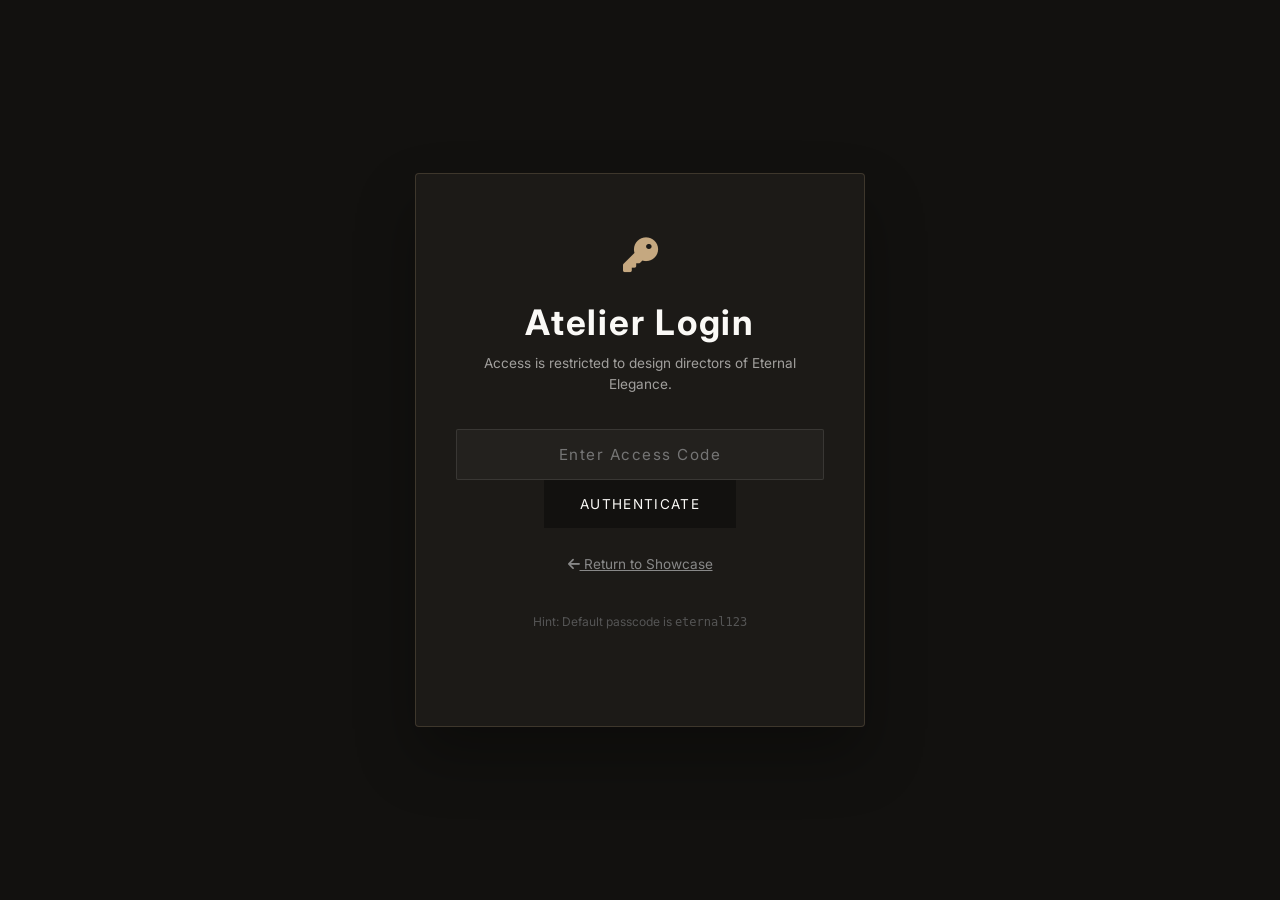
==== admin.html @ 799244a5 "Initial commit of Eternal Elegance website" ====
<!DOCTYPE html>
<html lang="en">
<head>
    <meta charset="UTF-8">
    <meta name="viewport" content="width=device-width, initial-scale=1.0">
    <title>Eternal Elegance | Atelier Dashboard</title>
    <link rel="stylesheet" href="admin.css">
    <link rel="stylesheet" href="https://cdnjs.cloudflare.com/ajax/libs/font-awesome/6.4.0/css/all.min.css">
</head>
<body>

    <!-- Passcode Authentication Screen -->
    <div id="auth-overlay" class="auth-overlay">
        <div class="auth-card">
            <div class="auth-icon"><i class="fa-solid fa-key"></i></div>
            <h2>Atelier Login</h2>
            <p>Access is restricted to design directors of Eternal Elegance.</p>
            <form id="auth-form">
                <div class="form-group">
                    <input type="password" id="passcode-input" class="auth-input" placeholder="Enter Access Code" required>
                </div>
                <button type="submit" class="btn-admin">Authenticate</button>
                <p id="auth-error" class="auth-error">Incorrect Access Code. Please try again.</p>
            </form>
            <div style="margin-top: 25px;">
                <a href="index.html" style="font-size: 0.85rem; color: #888; text-decoration: underline;"><i class="fa-solid fa-arrow-left"></i> Return to Showcase</a>
            </div>
            <p style="margin-top: 40px; font-size: 0.75rem; color: #555;">Hint: Default passcode is <code>eternal123</code></p>
        </div>
    </div>

    <!-- Main Dashboard Application -->
    <div class="dashboard-wrapper">
        <!-- Sidebar Navigation -->
        <aside class="sidebar">
            <div class="sidebar-brand">
                <h2>EE Atelier</h2>
            </div>
            <nav class="sidebar-nav">
                <a href="#" class="nav-item active" data-tab="tab-overview"><i class="fa-solid fa-chart-line"></i> Overview</a>
                <a href="#" class="nav-item" data-tab="tab-add"><i class="fa-solid fa-plus"></i> Add Event Work</a>
                <a href="#" class="nav-item" data-tab="tab-manage"><i class="fa-solid fa-list"></i> Manage Works</a>
                <a href="#" class="nav-item" data-tab="tab-categories"><i class="fa-solid fa-tags"></i> Edit Categories</a>
                <a href="index.html" class="nav-item" style="margin-top: auto; border-top: 1px solid #2C2A29;"><i class="fa-solid fa-globe"></i> Public Website</a>
            </nav>
        </aside>

        <!-- Main Workspace Contents -->
        <main class="main-content">
            <!-- Header bar -->
            <header class="content-header">
                <div class="header-title">
                    <h1 id="tab-title-display">Overview Dashboard</h1>
                    <p id="tab-subtitle-display">Welcome back, Design Director</p>
                </div>
                <div class="header-user">
                    <span>Atelier Administrator</span>
                    <button id="btn-logout" class="logout-btn" title="Lock Panel"><i class="fa-solid fa-lock"></i></button>
                </div>
            </header>

            <!-- TAB 1: OVERVIEW -->
            <section id="tab-overview" class="tab-panel active">
                <div class="stats-grid">
                    <div class="stat-card">
                        <div class="stat-info">
                            <span class="stat-label">Total Event Works</span>
                            <span class="stat-value" id="stat-total-events">0</span>
                        </div>
                        <div class="stat-icon purple"><i class="fa-solid fa-wand-magic-sparkles"></i></div>
                    </div>
                    <div class="stat-card">
                        <div class="stat-info">
                            <span class="stat-label">Event Categories</span>
                            <span class="stat-value" id="stat-total-categories">0</span>
                        </div>
                        <div class="stat-icon gold"><i class="fa-solid fa-tags"></i></div>
                    </div>
                    <div class="stat-card">
                        <div class="stat-info">
                            <span class="stat-label">Showcase Images</span>
                            <span class="stat-value" id="stat-total-images">0</span>
                        </div>
                        <div class="stat-icon blue"><i class="fa-solid fa-image"></i></div>
                    </div>
                </div>

                <div class="panel-card" style="margin-top: 40px;">
                    <div class="panel-card-header">
                        <h2>Quick Actions</h2>
                    </div>
                    <div class="quick-actions-list">
                        <button class="action-btn" onclick="switchTab('tab-add')">
                            <i class="fa-solid fa-circle-plus"></i>
                            <span>Create New Event Project</span>
                        </button>
                        <button class="action-btn" onclick="switchTab('tab-manage')">
                            <i class="fa-solid fa-pen-to-square"></i>
                            <span>Edit Portfolio Catalog</span>
                        </button>
                        <button class="action-btn reset-btn" id="btn-reset-db">
                            <i class="fa-solid fa-rotate-left"></i>
                            <span>Restore Default Seeding</span>
                        </button>
                    </div>
                </div>
            </section>

            <!-- TAB 2: ADD / EDIT EVENT WORK -->
            <section id="tab-add" class="tab-panel">
                <div class="panel-card">
                    <div class="panel-card-header">
                        <h2 id="form-heading">Create Event Project</h2>
                        <button id="btn-cancel-edit" class="btn-text-danger" style="display: none;">Cancel Editing</button>
                    </div>
                    
                    <form id="event-form">
                        <input type="hidden" id="event-edit-id">
                        
                        <div class="form-row">
                            <div class="form-control-group">
                                <label for="event-title">Project Title *</label>
                                <input type="text" id="event-title" class="admin-form-input" placeholder="e.g. Royal Palace Ceremony" required>
                            </div>
                            
                            <div class="form-control-group">
                                <label for="event-category">Event Category *</label>
                                <select id="event-category" class="admin-form-input" required>
                                    <!-- Populated dynamically -->
                                </select>
                            </div>
                        </div>

                        <div class="form-row">
                            <div class="form-control-group">
                                <label for="event-date">Event Date</label>
                                <input type="date" id="event-date" class="admin-form-input">
                            </div>
                            
                            <div class="form-control-group">
                                <label for="event-location">Venue / Location *</label>
                                <input type="text" id="event-location" class="admin-form-input" placeholder="e.g. Udaipur, India" required>
                            </div>
                        </div>

                        <div class="form-control-group">
                            <label for="event-description">Design Narrative / Description *</label>
                            <textarea id="event-description" class="admin-form-input" rows="5" placeholder="Detail the layout concept, flowers used, color palette, lighting details..." required></textarea>
                        </div>

                        <!-- Image Section -->
                        <div class="image-uploader-section">
                            <h3>Showcase Imagery</h3>
                            <p class="section-desc-small">Add images via local file upload (saved as Base64) or copy-paste external URLs.</p>
                            
                            <div class="image-source-inputs">
                                <div class="upload-box-wrapper">
                                    <label class="upload-file-label">
                                        <i class="fa-solid fa-cloud-arrow-up"></i>
                                        <span>Upload Local Image(s)</span>
                                        <input type="file" id="image-file-upload" accept="image/*" multiple style="display: none;">
                                    </label>
                                </div>
                                <div class="url-input-box">
                                    <label for="image-url-input">Or paste Image URL:</label>
                                    <div class="url-input-row">
                                        <input type="url" id="image-url-input" class="admin-form-input" placeholder="https://example.com/wedding.jpg">
                                        <button type="button" id="btn-add-url-img" class="btn-admin-secondary">Add URL</button>
                                    </div>
                                </div>
                            </div>

                            <!-- Preview of Uploaded/Selected Images -->
                            <div class="images-preview-container" id="images-preview-grid">
                                <!-- Previews load here dynamically -->
                                <div class="no-images-text">No images selected yet.</div>
                            </div>
                        </div>

                        <div class="form-actions">
                            <button type="submit" id="btn-save-event" class="btn-admin">Save Project</button>
                            <button type="reset" id="btn-reset-form" class="btn-admin-secondary">Reset Fields</button>
                        </div>
                    </form>
                </div>
            </section>

            <!-- TAB 3: MANAGE WORKS -->
            <section id="tab-manage" class="tab-panel">
                <div class="panel-card">
                    <div class="table-toolbar">
                        <div class="search-box">
                            <i class="fa-solid fa-magnifying-glass"></i>
                            <input type="text" id="manage-search-input" placeholder="Search events...">
                        </div>
                    </div>

                    <div class="table-container">
                        <table class="admin-table">
                            <thead>
                                <tr>
                                    <th>Image</th>
                                    <th>Title</th>
                                    <th>Category</th>
                                    <th>Location</th>
                                    <th>Date</th>
                                    <th>Actions</th>
                                </tr>
                            </thead>
                            <tbody id="manage-events-tbody">
                                <!-- Loaded dynamically from data.js -->
                            </tbody>
                        </table>
                    </div>
                </div>
            </section>

            <!-- TAB 4: EDIT CATEGORIES -->
            <section id="tab-categories" class="tab-panel">
                <div class="categories-layout">
                    <!-- Category list -->
                    <div class="panel-card">
                        <div class="panel-card-header">
                            <h2>Current Categories</h2>
                        </div>
                        <ul class="categories-list" id="admin-categories-list">
                            <!-- Loaded dynamically -->
                        </ul>
                    </div>

                    <!-- Add category form -->
                    <div class="panel-card">
                        <div class="panel-card-header">
                            <h2>Add Category</h2>
                        </div>
                        <form id="category-add-form">
                            <div class="form-control-group">
                                <label for="new-category-name">Category Name *</label>
                                <input type="text" id="new-category-name" class="admin-form-input" placeholder="e.g. Outdoor Receptions" required>
                            </div>
                            <button type="submit" class="btn-admin" style="margin-top: 20px; width: 100%;">Create Category</button>
                        </form>
                    </div>
                </div>
            </section>
        </main>
    </div>

    <script src="data.js"></script>
    <script src="admin.js"></script>
</body>
</html>
---- admin.css ----
/* admin.css - Atelier control dashboard styling */

@import url('https://fonts.googleapis.com/css2?family=Cormorant+Garamond:ital,wght@0,300;0,400;0,500;0,600;0,700;1,400&family=Inter:wght@300;400;500;600&display=swap');

:root {
    --bg-dark: #12110F;         /* Rich Off-black */
    --bg-dark-accent: #1C1A17;  /* Soft Dark Grey */
    --bg-light: #FAF9F6;
    --bg-card: #FFFFFF;
    
    --text-primary: #1C1A17;
    --text-secondary: #65605C;
    --text-light: #FAF9F6;
    
    --accent-gold: #C5A880;     /* Muted Champagne Gold */
    --accent-gold-hover: #D4AF37; /* Radiant Gold */
    --border-color: #E2DBD2;
    --font-serif: 'Cormorant Garamond', serif;
    --font-sans: 'Inter', sans-serif;
    
    --transition: 0.3s cubic-bezier(0.16, 1, 0.3, 1);
}

* {
    margin: 0;
    padding: 0;
    box-sizing: border-box;
}

body {
    background-color: var(--bg-light);
    color: var(--text-primary);
    font-family: var(--font-sans);
    overflow-x: hidden;
}

/* Authentication Overlay styling */
.auth-overlay {
    position: fixed;
    top: 0;
    left: 0;
    width: 100vw;
    height: 100vh;
    background-color: var(--bg-dark);
    display: flex;
    justify-content: center;
    align-items: center;
    z-index: 11000;
    transition: opacity 0.5s ease-out, visibility 0.5s ease-out;
}

.auth-overlay.authenticated {
    opacity: 0;
    visibility: hidden;
}

.auth-card {
    background-color: var(--bg-dark-accent);
    padding: 60px 40px;
    width: 100%;
    max-width: 450px;
    border-radius: 4px;
    border: 1px solid rgba(197, 168, 128, 0.2);
    text-align: center;
    box-shadow: 0 30px 60px rgba(0, 0, 0, 0.3);
}

.auth-icon {
    font-size: 2.2rem;
    color: var(--accent-gold);
    margin-bottom: 25px;
}

.auth-card h2 {
    color: var(--text-light);
    font-size: 2.2rem;
    margin-bottom: 10px;
    letter-spacing: 0.05em;
}

.auth-card p {
    color: rgba(250, 249, 246, 0.6);
    font-size: 0.85rem;
    margin-bottom: 35px;
    line-height: 1.5;
}

.auth-input {
    width: 100%;
    padding: 15px;
    background: rgba(250, 249, 246, 0.03);
    border: 1px solid rgba(250, 249, 246, 0.1);
    color: var(--text-light);
    font-family: var(--font-sans);
    font-size: 0.95rem;
    text-align: center;
    letter-spacing: 0.1em;
    border-radius: 2px;
    outline: none;
    transition: var(--transition);
}

.auth-input:focus {
    border-color: var(--accent-gold);
    background: rgba(250, 249, 246, 0.05);
}

.auth-error {
    color: #E05A47;
    font-size: 0.8rem;
    margin-top: 15px;
    display: none;
}

/* Dashboard Layout */
.dashboard-wrapper {
    display: flex;
    min-height: 100vh;
}

/* Sidebar navigation */
.sidebar {
    width: 280px;
    background-color: var(--bg-dark);
    color: var(--text-light);
    display: flex;
    flex-direction: column;
    border-right: 1px solid rgba(250, 249, 246, 0.05);
    flex-shrink: 0;
}

.sidebar-brand {
    padding: 30px 40px;
    border-bottom: 1px solid rgba(250, 249, 246, 0.05);
}

.sidebar-brand h2 {
    font-size: 1.6rem;
    color: var(--accent-gold);
    letter-spacing: 0.1em;
}

.sidebar-nav {
    display: flex;
    flex-direction: column;
    padding: 30px 20px;
    gap: 10px;
    height: 100%;
}

.nav-item {
    display: flex;
    align-items: center;
    gap: 15px;
    padding: 15px 20px;
    border-radius: 2px;
    font-size: 0.9rem;
    color: rgba(250, 249, 246, 0.6);
    transition: var(--transition);
    cursor: pointer;
}

.nav-item i {
    width: 20px;
    font-size: 1rem;
}

.nav-item:hover {
    color: var(--text-light);
    background-color: rgba(250, 249, 246, 0.03);
}

.nav-item.active {
    color: var(--bg-dark);
    background-color: var(--accent-gold);
    font-weight: 500;
}

/* Main content workspace */
.main-content {
    flex-grow: 1;
    background-color: var(--bg-light);
    padding: 40px 60px;
    overflow-y: auto;
    max-height: 100vh;
}

.content-header {
    display: flex;
    justify-content: space-between;
    align-items: center;
    border-bottom: 1px solid var(--border-color);
    padding-bottom: 30px;
    margin-bottom: 40px;
}

.header-title h1 {
    font-size: 2.2rem;
    margin-bottom: 5px;
}

.header-title p {
    font-size: 0.85rem;
    color: var(--text-secondary);
}

.header-user {
    display: flex;
    align-items: center;
    gap: 15px;
}

.header-user span {
    font-size: 0.85rem;
    font-weight: 500;
}

.logout-btn {
    background: none;
    border: 1px solid var(--border-color);
    width: 40px;
    height: 40px;
    border-radius: 50%;
    cursor: pointer;
    color: var(--text-secondary);
    display: flex;
    align-items: center;
    justify-content: center;
    transition: var(--transition);
}

.logout-btn:hover {
    border-color: #E05A47;
    color: #E05A47;
}

/* Tabs panels */
.tab-panel {
    display: none;
}

.tab-panel.active {
    display: block;
}

/* Stats Layout */
.stats-grid {
    display: grid;
    grid-template-columns: repeat(3, 1fr);
    gap: 30px;
}

.stat-card {
    background-color: var(--bg-card);
    padding: 30px 40px;
    border-radius: 2px;
    border: 1px solid var(--border-color);
    box-shadow: 0 10px 20px rgba(0,0,0,0.01);
    display: flex;
    justify-content: space-between;
    align-items: center;
}

.stat-info {
    display: flex;
    flex-direction: column;
}

.stat-label {
    font-size: 0.8rem;
    text-transform: uppercase;
    letter-spacing: 0.1em;
    color: var(--text-secondary);
    margin-bottom: 8px;
}

.stat-value {
    font-family: var(--font-serif);
    font-size: 2.5rem;
    color: var(--text-primary);
}

.stat-icon {
    width: 60px;
    height: 60px;
    border-radius: 50%;
    display: flex;
    align-items: center;
    justify-content: center;
    font-size: 1.4rem;
}

.stat-icon.purple { background-color: #F3EFFF; color: #7B61FF; }
.stat-icon.gold { background-color: var(--accent-gold-light); color: var(--accent-gold); }
.stat-icon.blue { background-color: #EDF7FF; color: #4FA8FF; }

/* Panel card layouts */
.panel-card {
    background-color: var(--bg-card);
    border: 1px solid var(--border-color);
    border-radius: 2px;
    padding: 40px;
    box-shadow: 0 15px 30px rgba(0,0,0,0.01);
    margin-bottom: 30px;
}

.panel-card-header {
    display: flex;
    justify-content: space-between;
    align-items: center;
    border-bottom: 1px solid var(--border-color);
    padding-bottom: 20px;
    margin-bottom: 30px;
}

.panel-card-header h2 {
    font-size: 1.5rem;
}

/* Quick actions */
.quick-actions-list {
    display: flex;
    gap: 20px;
}

.action-btn {
    flex: 1;
    display: flex;
    flex-direction: column;
    align-items: center;
    gap: 15px;
    padding: 30px;
    border: 1px dashed var(--border-color);
    background: transparent;
    cursor: pointer;
    font-family: var(--font-sans);
    border-radius: 2px;
    transition: var(--transition);
}

.action-btn i {
    font-size: 2rem;
    color: var(--accent-gold);
}

.action-btn:hover {
    border-color: var(--accent-gold);
    background: var(--accent-gold-light);
}

.action-btn.reset-btn i {
    color: #888;
}

.action-btn.reset-btn:hover {
    border-color: #E05A47;
    background: #FFF2F0;
}

.action-btn.reset-btn:hover i {
    color: #E05A47;
}

/* Forms layout */
.form-row {
    display: grid;
    grid-template-columns: 1fr 1fr;
    gap: 30px;
}

.form-control-group {
    display: flex;
    flex-direction: column;
    gap: 8px;
    margin-bottom: 25px;
}

.form-control-group label {
    font-size: 0.85rem;
    font-weight: 500;
    text-transform: uppercase;
    letter-spacing: 0.05em;
    color: var(--text-secondary);
}

.admin-form-input {
    width: 100%;
    padding: 12px 15px;
    border: 1px solid var(--border-color);
    border-radius: 2px;
    font-family: var(--font-sans);
    font-size: 0.95rem;
    color: var(--text-primary);
    background-color: var(--bg-light);
    outline: none;
    transition: var(--transition);
}

.admin-form-input:focus {
    border-color: var(--accent-gold);
    background-color: var(--bg-card);
}

/* Button stylings */
.btn-admin {
    padding: 15px 35px;
    background-color: var(--bg-dark);
    color: var(--text-light);
    border: 1px solid var(--bg-dark);
    font-family: var(--font-sans);
    font-size: 0.85rem;
    text-transform: uppercase;
    letter-spacing: 0.1em;
    cursor: pointer;
    transition: var(--transition);
}

.btn-admin:hover {
    background-color: var(--accent-gold);
    border-color: var(--accent-gold);
    color: var(--bg-dark);
}

.btn-admin-secondary {
    padding: 15px 35px;
    background-color: transparent;
    border: 1px solid var(--border-color);
    color: var(--text-secondary);
    font-family: var(--font-sans);
    font-size: 0.85rem;
    text-transform: uppercase;
    letter-spacing: 0.1em;
    cursor: pointer;
    transition: var(--transition);
}

.btn-admin-secondary:hover {
    border-color: var(--text-primary);
    color: var(--text-primary);
}

.btn-text-danger {
    background: none;
    border: none;
    color: #E05A47;
    font-size: 0.9rem;
    cursor: pointer;
    text-decoration: underline;
}

.form-actions {
    display: flex;
    gap: 20px;
    border-top: 1px solid var(--border-color);
    padding-top: 30px;
    margin-top: 20px;
}

/* Image Upload UI */
.image-uploader-section {
    border: 1px solid var(--border-color);
    padding: 30px;
    border-radius: 2px;
    margin-bottom: 25px;
}

.image-uploader-section h3 {
    font-size: 1.1rem;
    margin-bottom: 5px;
}

.section-desc-small {
    font-size: 0.8rem;
    color: var(--text-secondary);
    margin-bottom: 25px;
}

.image-source-inputs {
    display: grid;
    grid-template-columns: 1fr 1.2fr;
    gap: 40px;
    margin-bottom: 30px;
    align-items: flex-end;
}

.upload-box-wrapper {
    height: 100%;
}

.upload-file-label {
    display: flex;
    flex-direction: column;
    align-items: center;
    justify-content: center;
    gap: 12px;
    border: 2px dashed var(--accent-gold);
    background-color: var(--accent-gold-light);
    height: 120px;
    border-radius: 4px;
    cursor: pointer;
    transition: var(--transition);
}

.upload-file-label:hover {
    background-color: #EFECE6;
}

.upload-file-label i {
    font-size: 1.8rem;
    color: var(--accent-gold);
}

.upload-file-label span {
    font-size: 0.85rem;
    font-weight: 500;
}

.url-input-box {
    display: flex;
    flex-direction: column;
    gap: 8px;
}

.url-input-box label {
    font-size: 0.85rem;
    font-weight: 500;
    color: var(--text-secondary);
}

.url-input-row {
    display: flex;
    gap: 10px;
}

.url-input-row .admin-form-input {
    flex-grow: 1;
}

/* Image Preview Grid */
.images-preview-container {
    display: flex;
    flex-wrap: wrap;
    gap: 20px;
    background-color: var(--bg-light);
    padding: 20px;
    border-radius: 4px;
    border: 1px solid var(--border-color);
    min-height: 100px;
    align-items: center;
}

.no-images-text {
    width: 100%;
    text-align: center;
    font-size: 0.85rem;
    color: var(--text-secondary);
    font-style: italic;
}

.preview-thumb {
    width: 100px;
    height: 100px;
    border-radius: 3px;
    position: relative;
    overflow: hidden;
    box-shadow: 0 4px 10px rgba(0,0,0,0.1);
}

.preview-thumb img {
    width: 100%;
    height: 100%;
    object-fit: cover;
}

.preview-thumb-delete {
    position: absolute;
    top: 5px;
    right: 5px;
    background: rgba(224, 90, 71, 0.9);
    color: var(--text-light);
    border: none;
    width: 22px;
    height: 22px;
    border-radius: 50%;
    display: flex;
    align-items: center;
    justify-content: center;
    font-size: 0.7rem;
    cursor: pointer;
    transition: var(--transition);
}

.preview-thumb-delete:hover {
    background: #E05A47;
    transform: scale(1.1);
}

/* Manage Tab Table */
.table-toolbar {
    margin-bottom: 25px;
}

.search-box {
    position: relative;
    max-width: 350px;
}

.search-box i {
    position: absolute;
    top: 15px;
    left: 15px;
    color: var(--text-secondary);
}

.search-box input {
    width: 100%;
    padding: 12px 15px 12px 45px;
    border: 1px solid var(--border-color);
    border-radius: 2px;
    outline: none;
    font-family: var(--font-sans);
    font-size: 0.9rem;
    transition: var(--transition);
}

.search-box input:focus {
    border-color: var(--accent-gold);
}

.table-container {
    width: 100%;
    overflow-x: auto;
}

.admin-table {
    width: 100%;
    border-collapse: collapse;
    text-align: left;
}

.admin-table th, .admin-table td {
    padding: 18px 20px;
    border-bottom: 1px solid var(--border-color);
}

.admin-table th {
    font-size: 0.8rem;
    text-transform: uppercase;
    letter-spacing: 0.15em;
    color: var(--text-secondary);
    font-weight: 600;
}

.admin-table td {
    font-size: 0.9rem;
}

.table-row-img {
    width: 50px;
    height: 50px;
    border-radius: 3px;
    object-fit: cover;
    box-shadow: 0 2px 5px rgba(0,0,0,0.05);
}

.actions-cell {
    display: flex;
    gap: 15px;
}

.action-icon-btn {
    background: none;
    border: none;
    font-size: 1.05rem;
    cursor: pointer;
    transition: var(--transition);
}

.action-icon-btn.edit {
    color: var(--accent-gold);
}

.action-icon-btn.edit:hover {
    color: var(--accent-gold-hover);
}

.action-icon-btn.delete {
    color: #888;
}

.action-icon-btn.delete:hover {
    color: #E05A47;
}

/* Categories List Styling */
.categories-layout {
    display: grid;
    grid-template-columns: 1.5fr 1fr;
    gap: 40px;
}

.categories-list {
    list-style: none;
    display: flex;
    flex-direction: column;
    gap: 15px;
}

.categories-list li {
    display: flex;
    justify-content: space-between;
    align-items: center;
    padding: 15px 20px;
    background-color: var(--bg-light);
    border: 1px solid var(--border-color);
    border-radius: 2px;
}

.categories-list li span {
    font-weight: 500;
    font-size: 0.95rem;
}

/* Responsive styles */
@media (max-width: 1024px) {
    .dashboard-wrapper {
        flex-direction: column;
    }
    .sidebar {
        width: 100%;
        border-right: none;
        border-bottom: 1px solid rgba(250, 249, 246, 0.05);
    }
    .sidebar-nav {
        flex-direction: row;
        overflow-x: auto;
        padding: 15px 30px;
    }
    .nav-item {
        padding: 10px 15px;
        white-space: nowrap;
    }
    .nav-item:last-child {
        margin-top: 0 !important;
        border-top: none !important;
    }
    .main-content {
        padding: 30px 40px;
    }
    .stats-grid {
        grid-template-columns: 1fr;
        gap: 20px;
    }
    .image-source-inputs {
        grid-template-columns: 1fr;
        gap: 20px;
    }
    .categories-layout {
        grid-template-columns: 1fr;
    }
}

@media (max-width: 768px) {
    .main-content {
        padding: 20px;
    }
    .form-row {
        grid-template-columns: 1fr;
        gap: 0;
    }
    .quick-actions-list {
        flex-direction: column;
    }
}
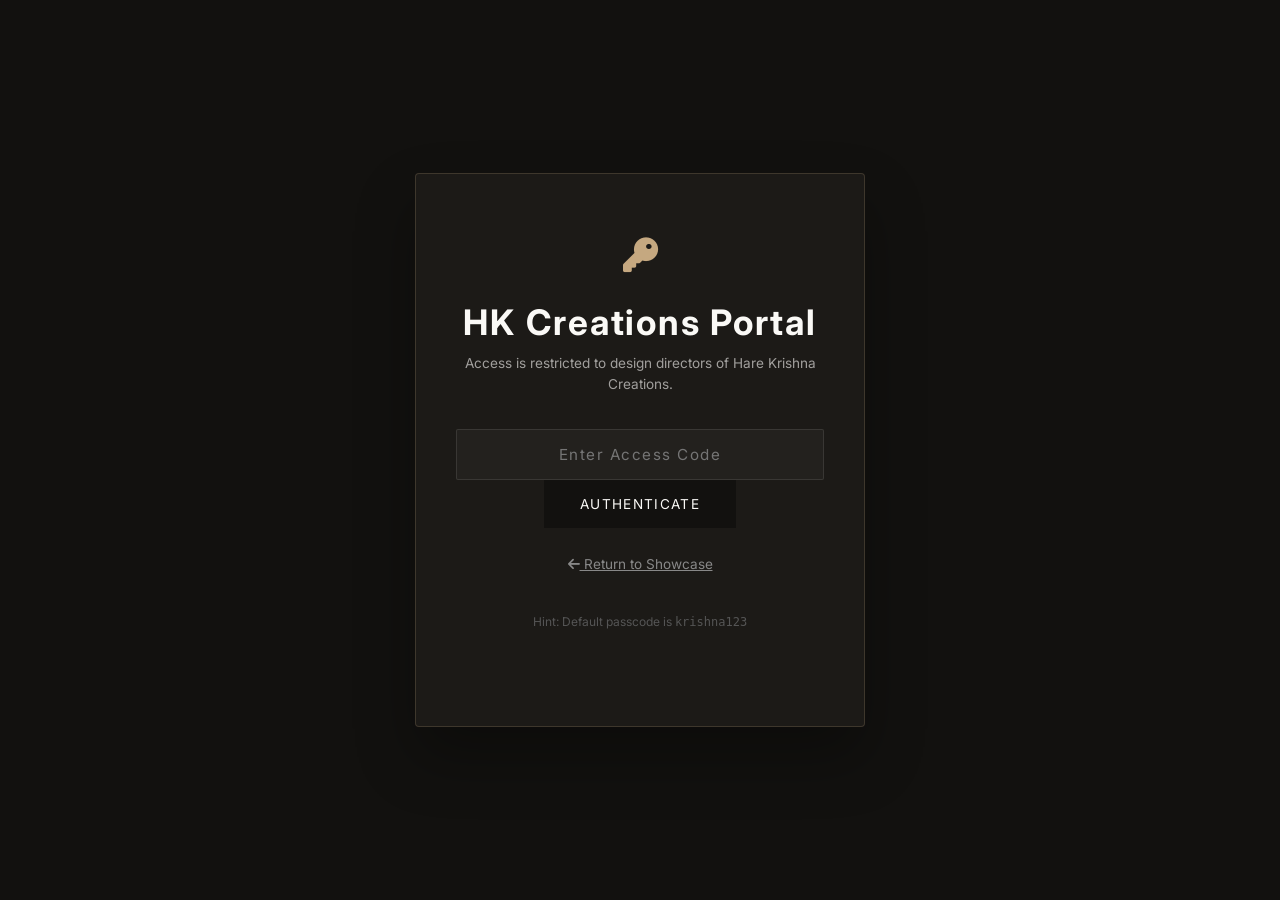
==== commit 489a455b: "Enhance admin panel: enable full dynamic management (adding/removing) of Hero Slideshow banners and " ====
--- a/admin.html
+++ b/admin.html
@@ -13,8 +13,8 @@
     <div id="auth-overlay" class="auth-overlay">
         <div class="auth-card">
             <div class="auth-icon"><i class="fa-solid fa-key"></i></div>
-            <h2>Atelier Login</h2>
-            <p>Access is restricted to design directors of Eternal Elegance.</p>
+            <h2>HK Creations Portal</h2>
+            <p>Access is restricted to design directors of Hare Krishna Creations.</p>
             <form id="auth-form">
                 <div class="form-group">
                     <input type="password" id="passcode-input" class="auth-input" placeholder="Enter Access Code" required>
@@ -25,7 +25,7 @@
             <div style="margin-top: 25px;">
                 <a href="index.html" style="font-size: 0.85rem; color: #888; text-decoration: underline;"><i class="fa-solid fa-arrow-left"></i> Return to Showcase</a>
             </div>
-            <p style="margin-top: 40px; font-size: 0.75rem; color: #555;">Hint: Default passcode is <code>eternal123</code></p>
+            <p style="margin-top: 40px; font-size: 0.75rem; color: #555;">Hint: Default passcode is <code>krishna123</code></p>
         </div>
     </div>
 
@@ -34,13 +34,14 @@
         <!-- Sidebar Navigation -->
         <aside class="sidebar">
             <div class="sidebar-brand">
-                <h2>EE Atelier</h2>
+                <h2>HK Creations</h2>
             </div>
             <nav class="sidebar-nav">
                 <a href="#" class="nav-item active" data-tab="tab-overview"><i class="fa-solid fa-chart-line"></i> Overview</a>
                 <a href="#" class="nav-item" data-tab="tab-add"><i class="fa-solid fa-plus"></i> Add Event Work</a>
                 <a href="#" class="nav-item" data-tab="tab-manage"><i class="fa-solid fa-list"></i> Manage Works</a>
                 <a href="#" class="nav-item" data-tab="tab-categories"><i class="fa-solid fa-tags"></i> Edit Categories</a>
+                <a href="#" class="nav-item" data-tab="tab-global-images"><i class="fa-solid fa-images"></i> Edit Theme Images</a>
                 <a href="index.html" class="nav-item" style="margin-top: auto; border-top: 1px solid #2C2A29;"><i class="fa-solid fa-globe"></i> Public Website</a>
             </nav>
         </aside>
@@ -243,6 +244,93 @@
                     </div>
                 </div>
             </section>
+
+            <!-- TAB 5: EDIT GLOBAL IMAGES (HERO & ABOUT US) -->
+            <section id="tab-global-images" class="tab-panel">
+                <!-- Section 1: Hero Slideshow Backgrounds -->
+                <div class="panel-card" style="margin-bottom: 40px;">
+                    <div class="panel-card-header">
+                        <h2>Hero Slideshow Banners</h2>
+                        <p class="section-desc-small" style="margin: 0; color: #888;">Manage background banners for the home hero sliding section.</p>
+                    </div>
+
+                    <!-- List of slides -->
+                    <div class="image-uploader-section" style="margin-top: 25px;">
+                        <h3>Active Hero Slides</h3>
+                        <div class="images-preview-container" id="hero-slides-preview" style="grid-template-columns: repeat(auto-fill, minmax(180px, 1fr));">
+                            <!-- Populated dynamically -->
+                        </div>
+                    </div>
+
+                    <!-- Add new slide form -->
+                    <div class="image-source-inputs" style="margin-top: 30px; border-top: 1px solid #eee; padding-top: 25px;">
+                        <div class="upload-box-wrapper">
+                            <label class="upload-file-label">
+                                <i class="fa-solid fa-cloud-arrow-up"></i>
+                                <span>Upload New Slide Banner</span>
+                                <input type="file" id="hero-slide-file-upload" accept="image/*" style="display: none;">
+                            </label>
+                        </div>
+                        <div class="url-input-box">
+                            <label for="hero-slide-url-input">Or paste Banner image URL:</label>
+                            <div class="url-input-row">
+                                <input type="url" id="hero-slide-url-input" class="admin-form-input" placeholder="https://example.com/banner.jpg">
+                                <button type="button" id="btn-add-hero-url" class="btn-admin-secondary">Add Banner</button>
+                            </div>
+                        </div>
+                    </div>
+                </div>
+
+                <!-- Section 2: About Us Triptych Images -->
+                <div class="panel-card">
+                    <div class="panel-card-header">
+                        <h2>About Us Circular Showcase</h2>
+                        <p class="section-desc-small" style="margin: 0; color: #888;">Manage the three circular overlapping images shown in the About Us section.</p>
+                    </div>
+
+                    <div class="about-images-grid" style="display: grid; grid-template-columns: repeat(auto-fit, minmax(280px, 1fr)); gap: 30px; margin-top: 30px;">
+                        <!-- Slot 1: Left Circle -->
+                        <div class="about-image-slot-card" style="border: 1px solid #eee; padding: 25px; border-radius: 4px;">
+                            <h3 style="margin-bottom: 15px; font-size: 1rem;"><i class="fa-solid fa-align-left"></i> Left Image Circle</h3>
+                            <div class="slot-preview" style="width: 100px; height: 100px; border-radius: 50%; overflow: hidden; margin: 0 auto 20px auto; border: 3px solid #ccc; box-shadow: 0 4px 10px rgba(0,0,0,0.1);">
+                                <img id="about-slot-0-img" src="" style="width: 100%; height: 100%; object-fit: cover;">
+                            </div>
+                            <div class="slot-inputs" style="display: flex; flex-direction: column; gap: 10px;">
+                                <input type="file" id="about-slot-0-file" accept="image/*" class="admin-form-input" style="font-size: 0.85rem; padding: 5px;">
+                                <input type="url" id="about-slot-0-url" class="admin-form-input" style="font-size: 0.85rem;" placeholder="Or paste URL">
+                            </div>
+                        </div>
+
+                        <!-- Slot 2: Center Circle -->
+                        <div class="about-image-slot-card" style="border: 1px solid #eee; padding: 25px; border-radius: 4px;">
+                            <h3 style="margin-bottom: 15px; font-size: 1rem;"><i class="fa-solid fa-align-center"></i> Center Image Circle (Main)</h3>
+                            <div class="slot-preview" style="width: 100px; height: 100px; border-radius: 50%; overflow: hidden; margin: 0 auto 20px auto; border: 3px solid #ccc; box-shadow: 0 4px 10px rgba(0,0,0,0.1);">
+                                <img id="about-slot-1-img" src="" style="width: 100%; height: 100%; object-fit: cover;">
+                            </div>
+                            <div class="slot-inputs" style="display: flex; flex-direction: column; gap: 10px;">
+                                <input type="file" id="about-slot-1-file" accept="image/*" class="admin-form-input" style="font-size: 0.85rem; padding: 5px;">
+                                <input type="url" id="about-slot-1-url" class="admin-form-input" style="font-size: 0.85rem;" placeholder="Or paste URL">
+                            </div>
+                        </div>
+
+                        <!-- Slot 3: Right Circle -->
+                        <div class="about-image-slot-card" style="border: 1px solid #eee; padding: 25px; border-radius: 4px;">
+                            <h3 style="margin-bottom: 15px; font-size: 1rem;"><i class="fa-solid fa-align-right"></i> Right Image Circle</h3>
+                            <div class="slot-preview" style="width: 100px; height: 100px; border-radius: 50%; overflow: hidden; margin: 0 auto 20px auto; border: 3px solid #ccc; box-shadow: 0 4px 10px rgba(0,0,0,0.1);">
+                                <img id="about-slot-2-img" src="" style="width: 100%; height: 100%; object-fit: cover;">
+                            </div>
+                            <div class="slot-inputs" style="display: flex; flex-direction: column; gap: 10px;">
+                                <input type="file" id="about-slot-2-file" accept="image/*" class="admin-form-input" style="font-size: 0.85rem; padding: 5px;">
+                                <input type="url" id="about-slot-2-url" class="admin-form-input" style="font-size: 0.85rem;" placeholder="Or paste URL">
+                            </div>
+                        </div>
+                    </div>
+
+                    <div style="margin-top: 35px; border-top: 1px solid #eee; padding-top: 25px; text-align: right;">
+                        <button type="button" id="btn-save-about-images" class="btn-admin">Save Circular Showcase</button>
+                    </div>
+                </div>
+            </section>
         </main>
     </div>
 
